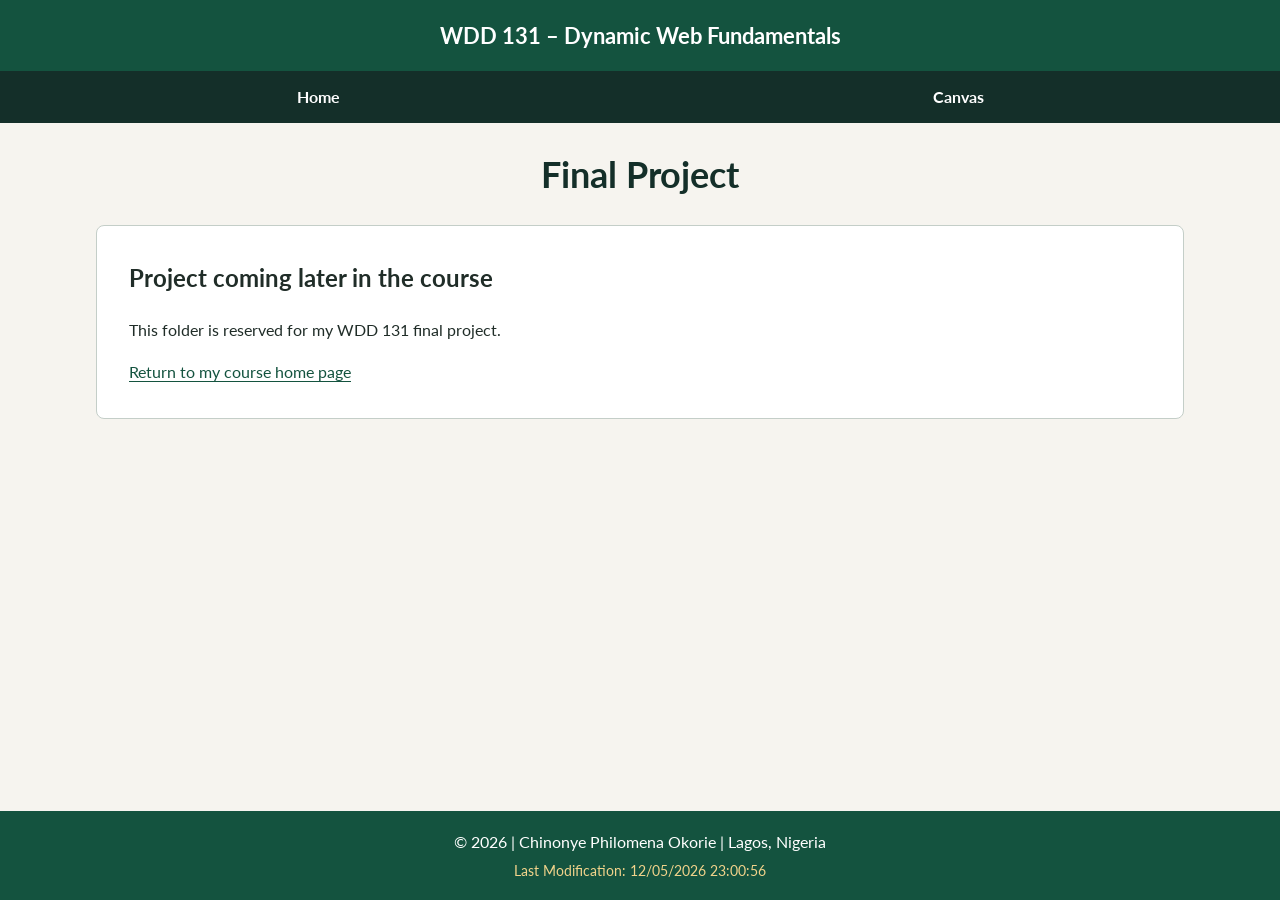
==== project/index.html @ 487e29cf "Build WDD 131 home page with responsive cards, portrait, and JavaScript dates" ====
<!DOCTYPE html>
<html lang="en">
  <head>
    <meta charset="UTF-8">
    <meta name="viewport" content="width=device-width, initial-scale=1.0">
    <title>Final Project – Chinonye Philomena Okorie</title>
    <meta name="description" content="Final project placeholder for Chinonye Philomena Okorie's WDD 131 course work.">
    <meta name="author" content="Chinonye Philomena Okorie">
    <link rel="icon" href="../images/nigeria-flag.svg" type="image/svg+xml">
    <link rel="preconnect" href="https://fonts.googleapis.com">
    <link rel="preconnect" href="https://fonts.gstatic.com" crossorigin>
    <link href="https://fonts.googleapis.com/css2?family=Lato:wght@400;700&amp;display=swap" rel="stylesheet">
    <link rel="stylesheet" href="../styles/base.css">
    <script src="../scripts/getdates.js" defer></script>
  </head>
  <body>
    <a class="skip-link" href="#main-content">Skip to main content</a>
    <header>
      <span id="course-title">WDD 131 – Dynamic Web Fundamentals</span>
      <nav aria-label="Main navigation">
        <a href="../">Home</a>
        <a href="https://byupw.instructure.com/">Canvas</a>
      </nav>
    </header>
    <main id="main-content">
      <h1>Final Project</h1>
      <section class="project-card" aria-labelledby="project-heading">
        <h2 id="project-heading">Project coming later in the course</h2>
        <p>This folder is reserved for my WDD 131 final project.</p>
        <p><a href="../">Return to my course home page</a></p>
      </section>
    </main>
    <footer>
      <p>&copy; <span id="currentyear"></span> | Chinonye Philomena Okorie | Lagos, Nigeria</p>
      <p id="lastModified"></p>
    </footer>
  </body>
</html>
---- styles/base.css ----
/* Shared colours and type keep the two cards and navigation consistent. */
:root {
  --green: #14533f;
  --dark-green: #142f29;
  --gold: #f2d38b;
  --ink: #202d28;
  --muted: #526158;
  --paper: #ffffff;
  --background: #f6f4ef;
  --border: #c4cec8;
}

* {
  box-sizing: border-box;
}

body {
  margin: 0;
  min-height: 100vh;
  display: grid;
  grid-template-rows: auto 1fr auto;
  background-color: var(--background);
  color: var(--ink);
  font-family: "Lato", Arial, sans-serif;
  font-size: 1rem;
  line-height: 1.65;
}

/* Visible only when reached with the keyboard. */
.skip-link {
  position: absolute;
  top: -5rem;
  left: 1rem;
  z-index: 10;
  padding: 0.75rem 1rem;
  background-color: var(--paper);
  color: var(--dark-green);
  font-weight: 700;
}

.skip-link:focus {
  top: 0.5rem;
}

header {
  background-color: var(--green);
  color: var(--paper);
}

#course-title {
  display: block;
  padding: 1.25rem 1rem;
  text-align: center;
  font-size: 1.4rem;
  font-weight: 700;
  line-height: 1.4;
}

nav {
  display: flex;
  flex-wrap: wrap;
  background-color: var(--dark-green);
}

nav a {
  flex: 1 1 auto;
  display: block;
  padding: 0.8rem 1rem;
  color: var(--paper);
  text-align: center;
  text-decoration: none;
  font-weight: 700;
}

nav a:hover,
nav a:focus-visible {
  background-color: var(--gold);
  color: var(--dark-green);
  text-decoration: underline;
  text-underline-offset: 0.25em;
}

/* Main uses CSS Grid: two columns on wider screens, one on phones. */
main {
  display: grid;
  grid-template-columns: minmax(0, 2fr) minmax(15rem, 1fr);
  gap: 1.25rem;
  align-content: start;
  width: 100%;
  max-width: 1120px;
  margin: 0 auto;
  padding: 1.75rem 1rem 2rem;
}

h1 {
  grid-column: 1 / -1;
  margin: 0 0 0.4rem;
  color: var(--dark-green);
  font-size: clamp(1.6rem, 4vw, 2.25rem);
  line-height: 1.3;
  text-align: center;
}

.card {
  min-width: 0;
  overflow: hidden;
  border: 1px solid var(--border);
  border-radius: 0.5rem;
  background-color: var(--paper);
}

.card h2 {
  margin: 0;
  padding: 0.65rem 1rem;
  background-color: var(--green);
  color: var(--paper);
  font-size: 1.15rem;
  text-align: center;
}

.card-content {
  padding: 1.25rem;
}

p {
  margin: 0;
}

.introduction {
  display: flex;
  align-items: flex-start;
  gap: 1.25rem;
}

.introduction > p {
  flex: 1;
}

figure {
  margin: 0;
}

img {
  display: block;
  max-width: 100%;
  height: auto;
}

.profile {
  flex: 0 0 144px;
  width: 144px;
}

.profile img {
  border-radius: 0.3rem;
}

figcaption {
  margin-top: 0.5rem;
  color: var(--muted);
  font-size: 0.8rem;
  font-style: italic;
  text-align: center;
}

.location-heading {
  margin: 1.5rem 0 1rem;
  padding-bottom: 0.4rem;
  border-bottom: 1px solid var(--border);
  font-size: 1.1rem;
  text-align: center;
}

.country {
  display: grid;
  grid-template-columns: 160px minmax(0, 1fr);
  gap: 1.25rem;
  align-items: start;
}

.flag {
  padding-top: 0.35rem;
}

.flag img {
  border: 1px solid var(--border);
}

.resources .card-content {
  padding-top: 1.5rem;
}

.resources ul {
  margin: 1.25rem 0 0;
  padding-left: 1.4rem;
}

.resources li + li {
  margin-top: 0.65rem;
}

.resources a,
.project-card a {
  color: var(--green);
  text-underline-offset: 0.2em;
}

.resources a {
  display: inline-block;
  padding: 0.15rem 0;
}

.resources a:hover,
.project-card a:hover {
  color: var(--dark-green);
  text-decoration-thickness: 2px;
}

a:focus-visible {
  outline: 3px solid #9b5100;
  outline-offset: 3px;
}

nav a:focus-visible {
  outline-color: var(--paper);
  outline-offset: -4px;
}

footer {
  padding: 1.1rem 1rem;
  background-color: var(--green);
  color: var(--paper);
  text-align: center;
}

#lastModified {
  margin-top: 0.2rem;
  color: var(--gold);
  font-size: 0.9rem;
}

/* The Final Project link has a real destination while its content is pending. */
.project-card {
  grid-column: 1 / -1;
  padding: 2rem;
  border: 1px solid var(--border);
  border-radius: 0.5rem;
  background-color: var(--paper);
}

.project-card h2 {
  margin-top: 0;
}

.project-card p + p {
  margin-top: 1rem;
}

@media (max-width: 760px) {
  main {
    grid-template-columns: minmax(0, 1fr);
  }

  nav a {
    flex-basis: 50%;
  }
}

@media (max-width: 460px) {
  #course-title {
    font-size: 1.15rem;
  }

  .card-content {
    padding: 1rem;
  }

  .introduction {
    flex-direction: column;
  }

  .profile {
    flex-basis: auto;
    align-self: center;
  }

  .country {
    grid-template-columns: minmax(0, 1fr);
  }

  .flag {
    width: 160px;
    margin: 0 auto;
  }
}
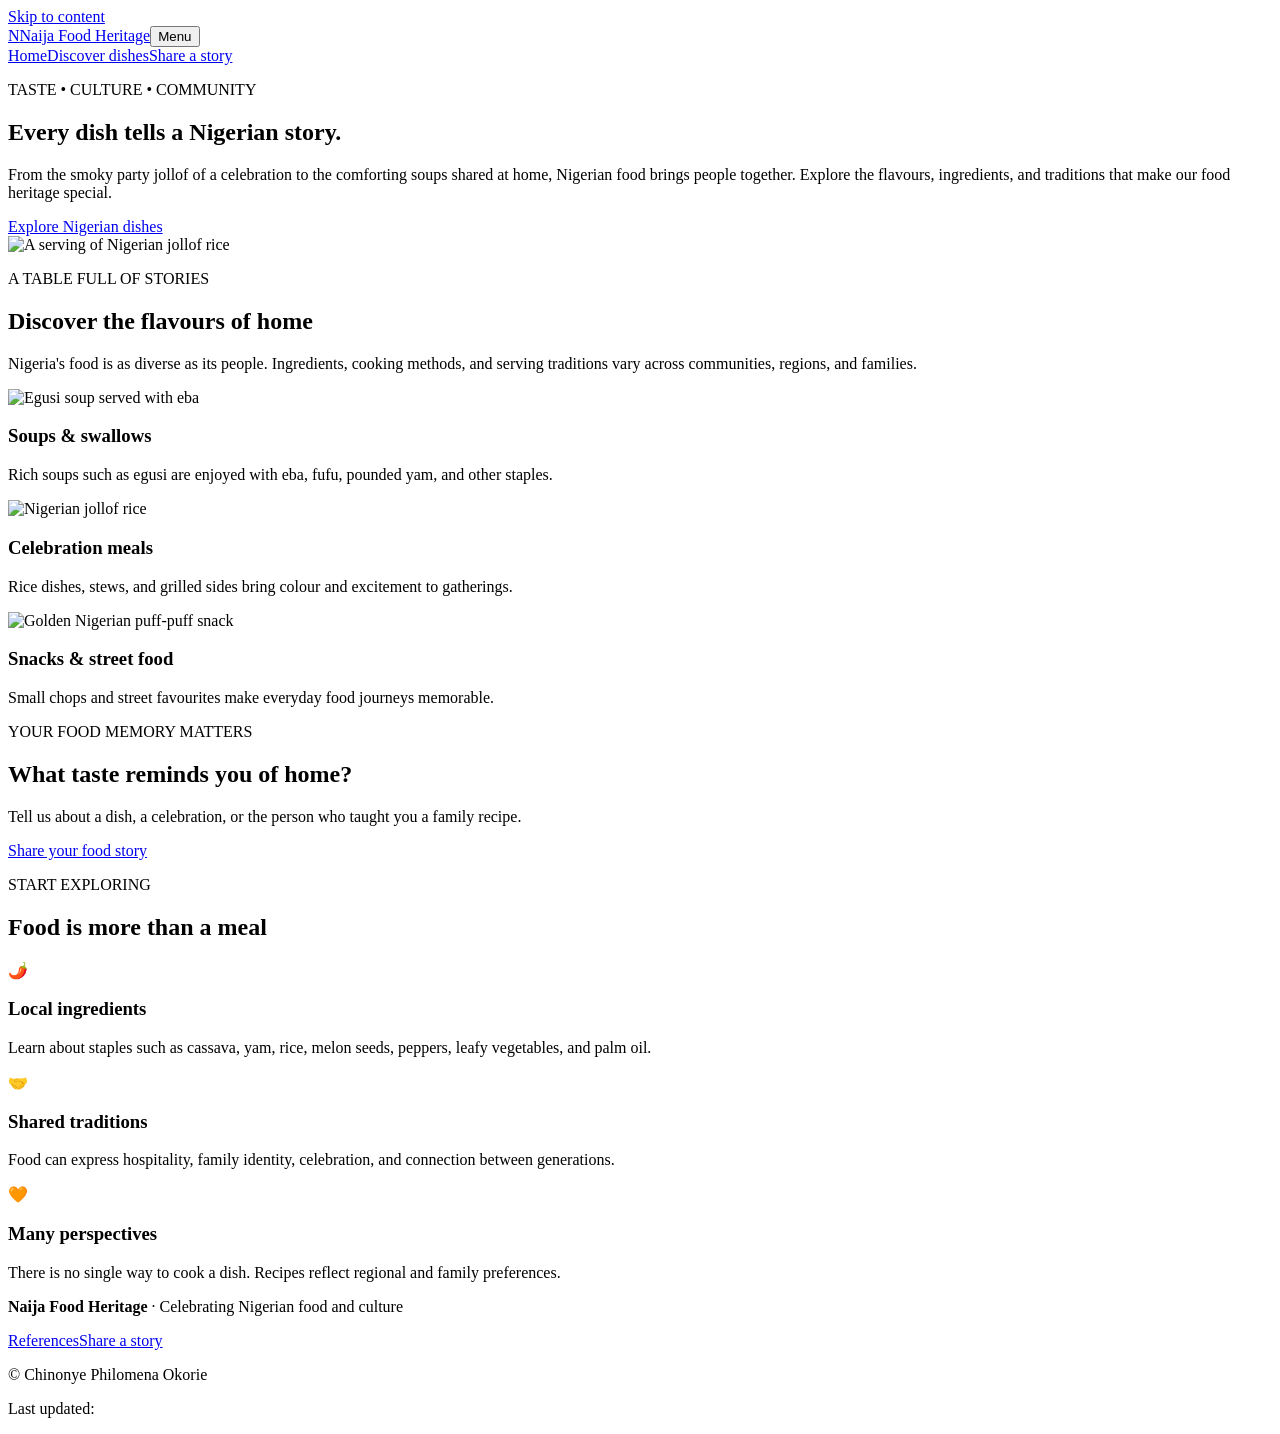
==== commit 45178c16: "Build Naija Food Heritage home page" ====
--- a/project/index.html
+++ b/project/index.html
@@ -1,38 +1,11 @@
 <!DOCTYPE html>
-<html lang="en">
-  <head>
-    <meta charset="UTF-8">
-    <meta name="viewport" content="width=device-width, initial-scale=1.0">
-    <title>Final Project – Chinonye Philomena Okorie</title>
-    <meta name="description" content="Final project placeholder for Chinonye Philomena Okorie's WDD 131 course work.">
-    <meta name="author" content="Chinonye Philomena Okorie">
-    <link rel="icon" href="../images/nigeria-flag.svg" type="image/svg+xml">
-    <link rel="preconnect" href="https://fonts.googleapis.com">
-    <link rel="preconnect" href="https://fonts.gstatic.com" crossorigin>
-    <link href="https://fonts.googleapis.com/css2?family=Lato:wght@400;700&amp;display=swap" rel="stylesheet">
-    <link rel="stylesheet" href="../styles/base.css">
-    <script src="../scripts/getdates.js" defer></script>
-  </head>
-  <body>
-    <a class="skip-link" href="#main-content">Skip to main content</a>
-    <header>
-      <span id="course-title">WDD 131 – Dynamic Web Fundamentals</span>
-      <nav aria-label="Main navigation">
-        <a href="../">Home</a>
-        <a href="https://byupw.instructure.com/">Canvas</a>
-      </nav>
-    </header>
-    <main id="main-content">
-      <h1>Final Project</h1>
-      <section class="project-card" aria-labelledby="project-heading">
-        <h2 id="project-heading">Project coming later in the course</h2>
-        <p>This folder is reserved for my WDD 131 final project.</p>
-        <p><a href="../">Return to my course home page</a></p>
-      </section>
-    </main>
-    <footer>
-      <p>&copy; <span id="currentyear"></span> | Chinonye Philomena Okorie | Lagos, Nigeria</p>
-      <p id="lastModified"></p>
-    </footer>
-  </body>
-</html>
+<html lang="en"><head><meta charset="UTF-8"><meta name="viewport" content="width=device-width, initial-scale=1.0"><meta name="description" content="Explore the flavours, ingredients, and stories behind Nigeria's traditional dishes with Naija Food Heritage."><meta name="author" content="Chinonye Philomena Okorie"><title>Naija Food Heritage | Home</title><link rel="preconnect" href="https://fonts.googleapis.com"><link rel="preconnect" href="https://fonts.gstatic.com" crossorigin><link href="https://fonts.googleapis.com/css2?family=Lato:wght@400;700&family=Playfair+Display:wght@600;700&display=swap" rel="stylesheet"><link rel="stylesheet" href="styles/project.css"><script src="scripts/project.js" defer></script></head>
+<body><a class="skip-link" href="#main">Skip to content</a><header class="site-header"><div class="header-inner"><a class="brand" href="index.html"><span class="brand-mark" aria-hidden="true">N</span>Naija Food Heritage</a><button class="menu-toggle" type="button" aria-expanded="false" aria-controls="primary-nav">Menu</button><nav id="primary-nav" class="primary-nav" aria-label="Main navigation"><a class="active" href="index.html">Home</a><a href="dishes.html">Discover dishes</a><a href="stories.html">Share a story</a></nav></div></header>
+<main id="main"><section class="hero"><div class="hero-copy"><p class="eyebrow">TASTE • CULTURE • COMMUNITY</p><h1>Every dish tells a Nigerian story.</h1><p>From the smoky party jollof of a celebration to the comforting soups shared at home, Nigerian food brings people together. Explore the flavours, ingredients, and traditions that make our food heritage special.</p><a class="button" href="dishes.html">Explore Nigerian dishes</a></div><img class="hero-image" src="https://commons.wikimedia.org/wiki/Special:FilePath/Nigerian_jollof_rice.jpg?width=1200" alt="A serving of Nigerian jollof rice" fetchpriority="high"></section>
+<section class="section-block"><div class="section-heading"><p class="eyebrow">A TABLE FULL OF STORIES</p><h2>Discover the flavours of home</h2><p>Nigeria's food is as diverse as its people. Ingredients, cooking methods, and serving traditions vary across communities, regions, and families.</p></div><div class="feature-grid">
+<article class="feature-card"><img src="https://commons.wikimedia.org/wiki/Special:FilePath/Egusi_soup_and_Eba.jpg?width=700" alt="Egusi soup served with eba" loading="lazy"><div><h3>Soups & swallows</h3><p>Rich soups such as egusi are enjoyed with eba, fufu, pounded yam, and other staples.</p></div></article>
+<article class="feature-card"><img src="https://commons.wikimedia.org/wiki/Special:FilePath/Nigerian_jollof_rice.jpg?width=700" alt="Nigerian jollof rice" loading="lazy"><div><h3>Celebration meals</h3><p>Rice dishes, stews, and grilled sides bring colour and excitement to gatherings.</p></div></article>
+<article class="feature-card"><img src="https://commons.wikimedia.org/wiki/Special:FilePath/Puff-puff.jpg?width=700" alt="Golden Nigerian puff-puff snack" loading="lazy"><div><h3>Snacks & street food</h3><p>Small chops and street favourites make everyday food journeys memorable.</p></div></article></div></section>
+<section class="story-band"><div><p class="eyebrow">YOUR FOOD MEMORY MATTERS</p><h2>What taste reminds you of home?</h2><p>Tell us about a dish, a celebration, or the person who taught you a family recipe.</p></div><a class="button button-light" href="stories.html">Share your food story</a></section>
+<section class="section-block"><div class="section-heading"><p class="eyebrow">START EXPLORING</p><h2>Food is more than a meal</h2></div><div class="info-grid"><article><span class="info-icon" aria-hidden="true">🌶️</span><h3>Local ingredients</h3><p>Learn about staples such as cassava, yam, rice, melon seeds, peppers, leafy vegetables, and palm oil.</p></article><article><span class="info-icon" aria-hidden="true">🤝</span><h3>Shared traditions</h3><p>Food can express hospitality, family identity, celebration, and connection between generations.</p></article><article><span class="info-icon" aria-hidden="true">🧡</span><h3>Many perspectives</h3><p>There is no single way to cook a dish. Recipes reflect regional and family preferences.</p></article></div></section></main>
+<footer class="site-footer"><div class="footer-inner"><p><strong>Naija Food Heritage</strong> · Celebrating Nigerian food and culture</p><nav aria-label="Footer navigation"><a href="references.html">References</a><a href="stories.html">Share a story</a></nav><p>© <span id="current-year"></span> Chinonye Philomena Okorie</p><p class="modified">Last updated: <span id="last-modified"></span></p></div></footer></body></html>
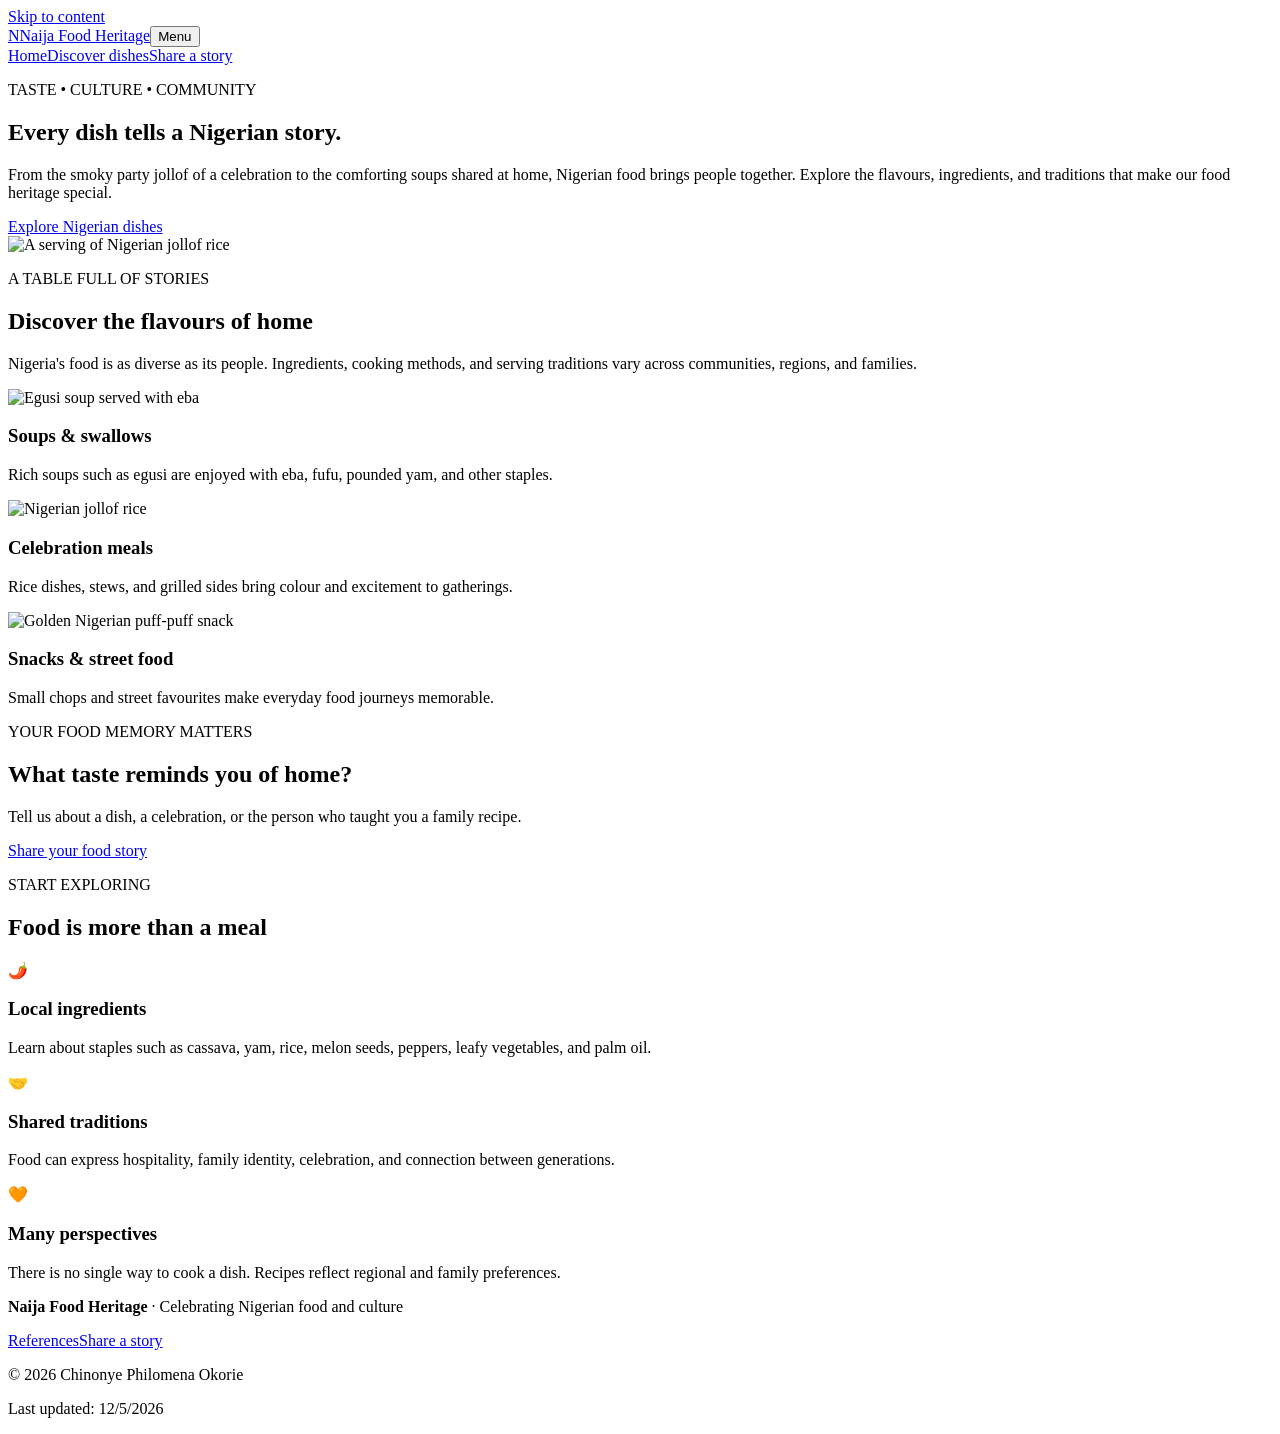
==== commit 5efa274c: "Clarify Naija Food Heritage site title and stylesheet path" ====
--- a/project/index.html
+++ b/project/index.html
@@ -1,5 +1,5 @@
 <!DOCTYPE html>
-<html lang="en"><head><meta charset="UTF-8"><meta name="viewport" content="width=device-width, initial-scale=1.0"><meta name="description" content="Explore the flavours, ingredients, and stories behind Nigeria's traditional dishes with Naija Food Heritage."><meta name="author" content="Chinonye Philomena Okorie"><title>Naija Food Heritage | Home</title><link rel="preconnect" href="https://fonts.googleapis.com"><link rel="preconnect" href="https://fonts.gstatic.com" crossorigin><link href="https://fonts.googleapis.com/css2?family=Lato:wght@400;700&family=Playfair+Display:wght@600;700&display=swap" rel="stylesheet"><link rel="stylesheet" href="styles/project.css"><script src="scripts/project.js" defer></script></head>
+<html lang="en"><head><meta charset="UTF-8"><meta name="viewport" content="width=device-width, initial-scale=1.0"><meta name="description" content="Explore the flavours, ingredients, and stories behind Nigeria's traditional dishes with Naija Food Heritage."><meta name="author" content="Chinonye Philomena Okorie"><title>Naija Food Heritage | Site Plan</title><link rel="preconnect" href="https://fonts.googleapis.com"><link rel="preconnect" href="https://fonts.gstatic.com" crossorigin><link href="https://fonts.googleapis.com/css2?family=Lato:wght@400;700&family=Playfair+Display:wght@600;700&display=swap" rel="stylesheet"><link rel="stylesheet" href="/wdd131/project/styles/project.css"><script src="scripts/project.js" defer></script></head>
 <body><a class="skip-link" href="#main">Skip to content</a><header class="site-header"><div class="header-inner"><a class="brand" href="index.html"><span class="brand-mark" aria-hidden="true">N</span>Naija Food Heritage</a><button class="menu-toggle" type="button" aria-expanded="false" aria-controls="primary-nav">Menu</button><nav id="primary-nav" class="primary-nav" aria-label="Main navigation"><a class="active" href="index.html">Home</a><a href="dishes.html">Discover dishes</a><a href="stories.html">Share a story</a></nav></div></header>
 <main id="main"><section class="hero"><div class="hero-copy"><p class="eyebrow">TASTE • CULTURE • COMMUNITY</p><h1>Every dish tells a Nigerian story.</h1><p>From the smoky party jollof of a celebration to the comforting soups shared at home, Nigerian food brings people together. Explore the flavours, ingredients, and traditions that make our food heritage special.</p><a class="button" href="dishes.html">Explore Nigerian dishes</a></div><img class="hero-image" src="https://commons.wikimedia.org/wiki/Special:FilePath/Nigerian_jollof_rice.jpg?width=1200" alt="A serving of Nigerian jollof rice" fetchpriority="high"></section>
 <section class="section-block"><div class="section-heading"><p class="eyebrow">A TABLE FULL OF STORIES</p><h2>Discover the flavours of home</h2><p>Nigeria's food is as diverse as its people. Ingredients, cooking methods, and serving traditions vary across communities, regions, and families.</p></div><div class="feature-grid">
